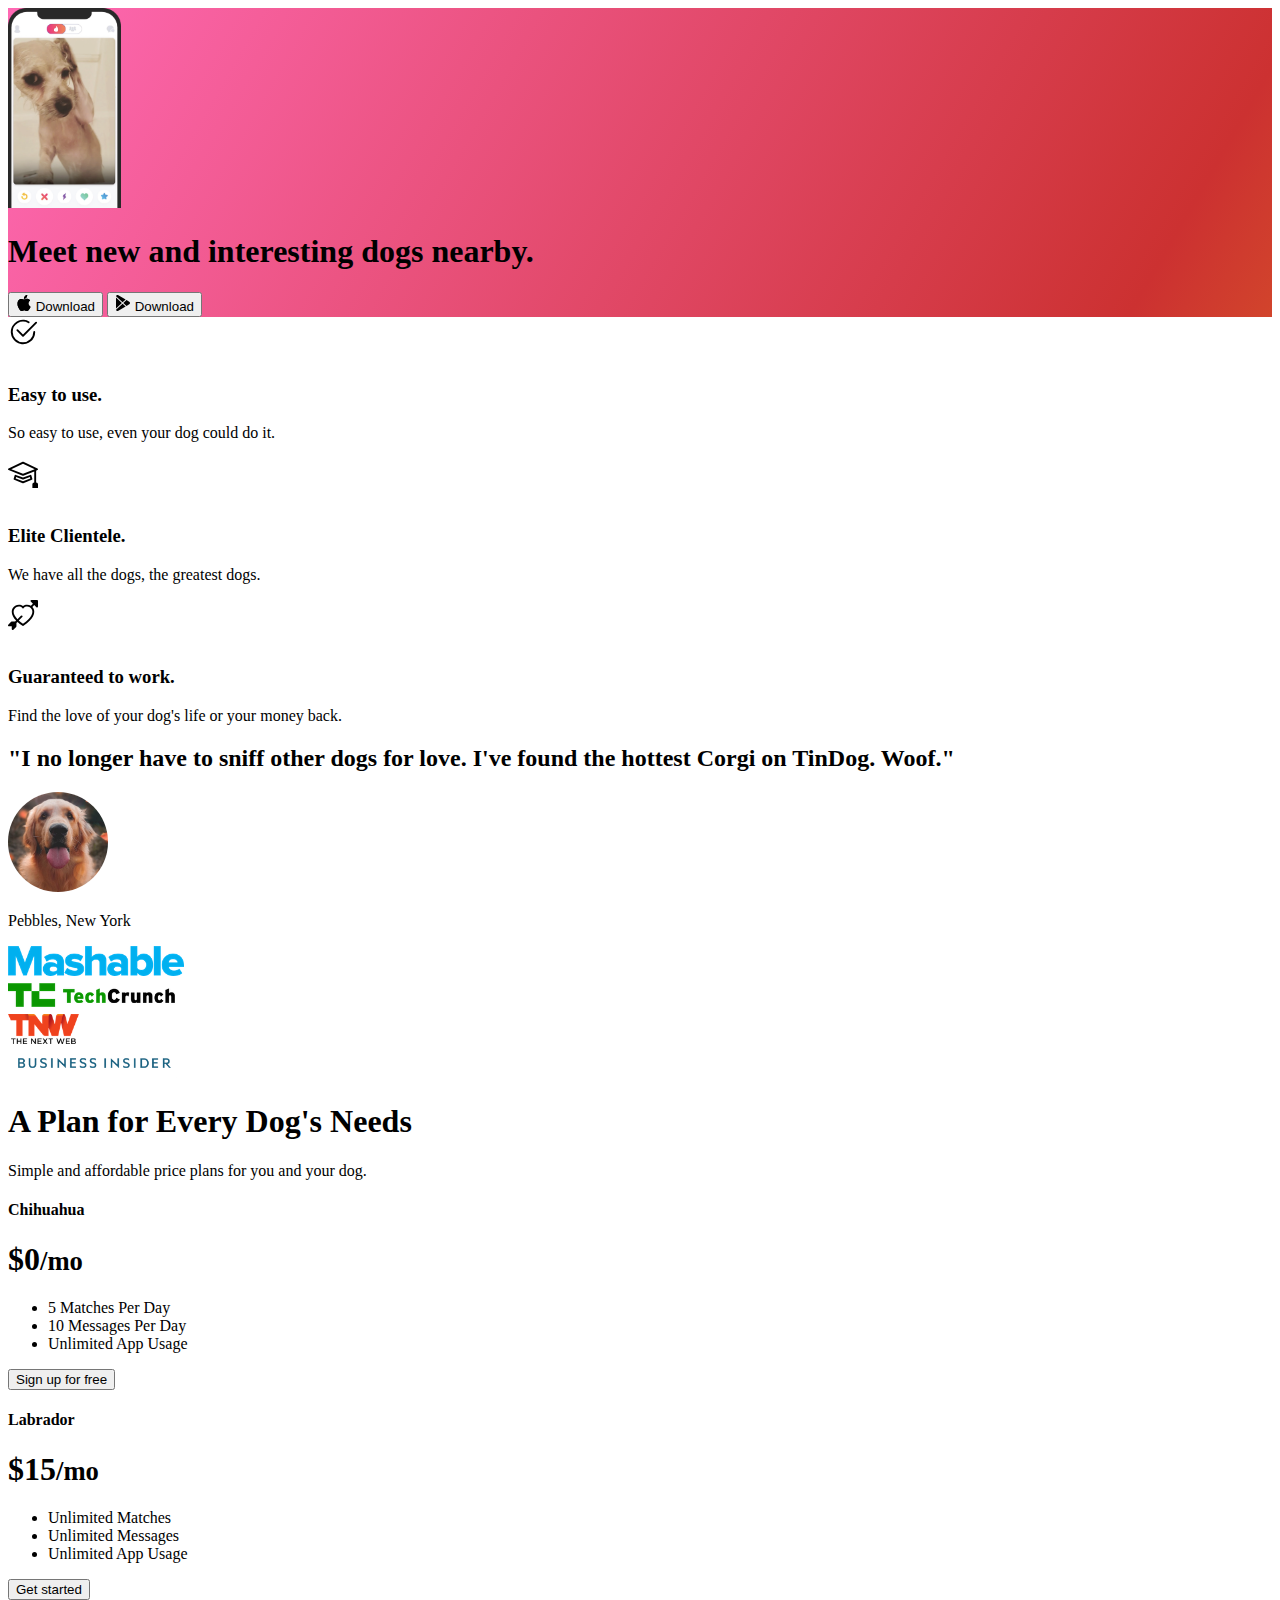
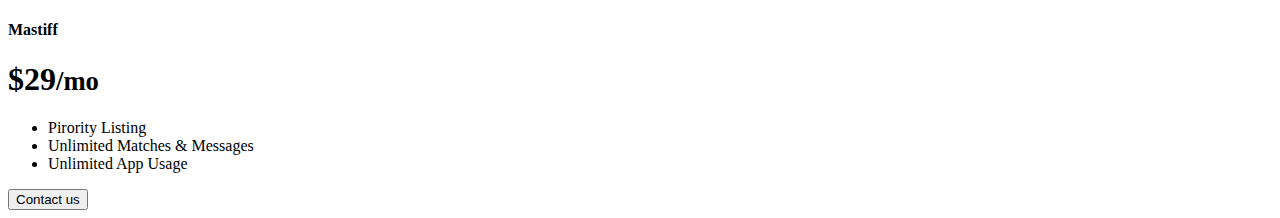
==== index.html @ 43894320 "File added" ====
<!DOCTYPE html>
<html lang="en">

<head>
  <meta charset="UTF-8">
  <meta name="viewport" content="width=device-width, initial-scale=1.0">
  <title>TinDog</title>
  <link href="style.css" rel="stylesheet" />
  <link href="https://cdn.jsdelivr.net/npm/bootstrap@5.3.2/dist/css/bootstrap.min.css" rel="stylesheet"
    integrity="sha384-T3c6CoIi6uLrA9TneNEoa7RxnatzjcDSCmG1MXxSR1GAsXEV/Dwwykc2MPK8M2HN" crossorigin="anonymous">
</head>

<body>
  <section class="gradient-background">
    <div class="container col-xxl-8 px-4 pt-5">
      <div class="row flex-lg-row-reverse align-items-center g-5 pt-5">
        <div class="col-10 col-sm-8 col-lg-6 pb-0">
          <img src="iphone.png" class="d-block mx-lg-auto img-fluid" alt="Image Missing" height="200" loading="lazy">
        </div>
        <div class="col-lg-6">
          <h1 class="display-5 fw-bold text-body-emphasis lh-1 mb-3">Meet new and interesting dogs nearby.</h1>
          <div class="d-grid gap-2 d-md-flex justify-content-md-start">
            <button type="button" class="btn btn-light btn-lg px-4 me-md-2"><svg xmlns="http://www.w3.org/2000/svg"
                width="16" height="16" fill="currentColor" class="bi bi-apple mb-1" viewBox="0 0 16 16">
                <path
                  d="M11.182.008C11.148-.03 9.923.023 8.857 1.18c-1.066 1.156-.902 2.482-.878 2.516.024.034 1.52.087 2.475-1.258.955-1.345.762-2.391.728-2.43Zm3.314 11.733c-.048-.096-2.325-1.234-2.113-3.422.212-2.189 1.675-2.789 1.698-2.854.023-.065-.597-.79-1.254-1.157a3.692 3.692 0 0 0-1.563-.434c-.108-.003-.483-.095-1.254.116-.508.139-1.653.589-1.968.607-.316.018-1.256-.522-2.267-.665-.647-.125-1.333.131-1.824.328-.49.196-1.422.754-2.074 2.237-.652 1.482-.311 3.83-.067 4.56.244.729.625 1.924 1.273 2.796.576.984 1.34 1.667 1.659 1.899.319.232 1.219.386 1.843.067.502-.308 1.408-.485 1.766-.472.357.013 1.061.154 1.782.539.571.197 1.111.115 1.652-.105.541-.221 1.324-1.059 2.238-2.758.347-.79.505-1.217.473-1.282Z" />
                <path
                  d="M11.182.008C11.148-.03 9.923.023 8.857 1.18c-1.066 1.156-.902 2.482-.878 2.516.024.034 1.52.087 2.475-1.258.955-1.345.762-2.391.728-2.43Zm3.314 11.733c-.048-.096-2.325-1.234-2.113-3.422.212-2.189 1.675-2.789 1.698-2.854.023-.065-.597-.79-1.254-1.157a3.692 3.692 0 0 0-1.563-.434c-.108-.003-.483-.095-1.254.116-.508.139-1.653.589-1.968.607-.316.018-1.256-.522-2.267-.665-.647-.125-1.333.131-1.824.328-.49.196-1.422.754-2.074 2.237-.652 1.482-.311 3.83-.067 4.56.244.729.625 1.924 1.273 2.796.576.984 1.34 1.667 1.659 1.899.319.232 1.219.386 1.843.067.502-.308 1.408-.485 1.766-.472.357.013 1.061.154 1.782.539.571.197 1.111.115 1.652-.105.541-.221 1.324-1.059 2.238-2.758.347-.79.505-1.217.473-1.282Z" />
              </svg> Download</button>
            <button type="button" class="btn btn-outline-light btn-lg px-4"> <svg xmlns="http://www.w3.org/2000/svg"
                width="16" height="16" fill="currentColor" class="bi bi-google-play mb-1" viewBox="0 0 16 16">
                <path
                  d="M14.222 9.374c1.037-.61 1.037-2.137 0-2.748L11.528 5.04 8.32 8l3.207 2.96 2.694-1.586Zm-3.595 2.116L7.583 8.68 1.03 14.73c.201 1.029 1.36 1.61 2.303 1.055l7.294-4.295ZM1 13.396V2.603L6.846 8 1 13.396ZM1.03 1.27l6.553 6.05 3.044-2.81L3.333.215C2.39-.341 1.231.24 1.03 1.27Z" />
              </svg>
              Download</button>
          </div>
        </div>
      </div>
    </div>
  </section>

  <section id="feature">
    <div class="container mt-5">
      <div class="row g-4 py-5 row-cols-1 row-cols-lg-3">
        <div class="col d-flex align-items-start">
          <div
            class="icon-square text-body-emphasis bg-body-secondary d-inline-flex align-items-center justify-content-center fs-4 flex-shrink-0 me-3">
            <svg xmlns="http://www.w3.org/2000/svg" height="30" fill="currentColor" class="bi bi-check2-circle"
              viewBox="0 0 16 16">
              <path
                d="M2.5 8a5.5 5.5 0 0 1 8.25-4.764.5.5 0 0 0 .5-.866A6.5 6.5 0 1 0 14.5 8a.5.5 0 0 0-1 0 5.5 5.5 0 1 1-11 0z" />
              <path
                d="M15.354 3.354a.5.5 0 0 0-.708-.708L8 9.293 5.354 6.646a.5.5 0 1 0-.708.708l3 3a.5.5 0 0 0 .708 0l7-7z" />
            </svg>
          </div>
          <div>
            <h3 class="fs-2 text-body-emphasis">Easy to use.</h3>
            <p>So easy to use, even your dog could do it.</p>

          </div>
        </div>
        <div class="col d-flex align-items-start">
          <div
            class="icon-square text-body-emphasis bg-body-secondary d-inline-flex align-items-center justify-content-center fs-4 flex-shrink-0 me-3">
            <svg xmlns="http://www.w3.org/2000/svg" height="30" fill="currentColor" class="bi bi-mortarboard"
              viewBox="0 0 16 16">
              <path
                d="M8.211 2.047a.5.5 0 0 0-.422 0l-7.5 3.5a.5.5 0 0 0 .025.917l7.5 3a.5.5 0 0 0 .372 0L14 7.14V13a1 1 0 0 0-1 1v2h3v-2a1 1 0 0 0-1-1V6.739l.686-.275a.5.5 0 0 0 .025-.917l-7.5-3.5ZM8 8.46 1.758 5.965 8 3.052l6.242 2.913L8 8.46Z" />
              <path
                d="M4.176 9.032a.5.5 0 0 0-.656.327l-.5 1.7a.5.5 0 0 0 .294.605l4.5 1.8a.5.5 0 0 0 .372 0l4.5-1.8a.5.5 0 0 0 .294-.605l-.5-1.7a.5.5 0 0 0-.656-.327L8 10.466 4.176 9.032Zm-.068 1.873.22-.748 3.496 1.311a.5.5 0 0 0 .352 0l3.496-1.311.22.748L8 12.46l-3.892-1.556Z" />
            </svg>
          </div>
          <div>
            <h3 class="fs-2 text-body-emphasis">Elite Clientele.</h3>
            <p>We have all the dogs, the greatest dogs.</p>

          </div>
        </div>
        <div class="col d-flex align-items-start">
          <div
            class="icon-square text-body-emphasis bg-body-secondary d-inline-flex align-items-center justify-content-center fs-4 flex-shrink-0 me-3">
            <svg xmlns="http://www.w3.org/2000/svg" height="30" fill="currentColor" class="bi bi-arrow-through-heart"
              viewBox="0 0 16 16">
              <path fill-rule="evenodd"
                d="M2.854 15.854A.5.5 0 0 1 2 15.5V14H.5a.5.5 0 0 1-.354-.854l1.5-1.5A.5.5 0 0 1 2 11.5h1.793l.53-.53c-.771-.802-1.328-1.58-1.704-2.32-.798-1.575-.775-2.996-.213-4.092C3.426 2.565 6.18 1.809 8 3.233c1.25-.98 2.944-.928 4.212-.152L13.292 2 12.147.854A.5.5 0 0 1 12.5 0h3a.5.5 0 0 1 .5.5v3a.5.5 0 0 1-.854.354L14 2.707l-1.006 1.006c.236.248.44.531.6.845.562 1.096.585 2.517-.213 4.092-.793 1.563-2.395 3.288-5.105 5.08L8 13.912l-.276-.182a21.86 21.86 0 0 1-2.685-2.062l-.539.54V14a.5.5 0 0 1-.146.354l-1.5 1.5Zm2.893-4.894A20.419 20.419 0 0 0 8 12.71c2.456-1.666 3.827-3.207 4.489-4.512.679-1.34.607-2.42.215-3.185-.817-1.595-3.087-2.054-4.346-.761L8 4.62l-.358-.368c-1.259-1.293-3.53-.834-4.346.761-.392.766-.464 1.845.215 3.185.323.636.815 1.33 1.519 2.065l1.866-1.867a.5.5 0 1 1 .708.708L5.747 10.96Z" />
            </svg>
          </div>
          <div>
            <h3 class="fs-2 text-body-emphasis">Guaranteed to work.</h3>
            <p>Find the love of your dog's life or your money back.</p>
          </div>
        </div>
      </div>
    </div>
  </section>
  <section id="testomonial">
    <div class="my-5">
      <div class="p-5 text-center bg-body-tertiary">
        <div class="container py-5">
          <h2 class="text-body-emphasis">"I no longer have to sniff other dogs for love. I've found the hottest Corgi on
            TinDog. Woof."</h2>
          <img class="dog-img mt-5" src="dog-img.jpg" alt="Dog Image" />
          <p class="col-lg-8 mx-auto lead mt-2">
            Pebbles, New York
          </p>
        </div>
        <div class="container">
          <div class="row">
            <div class="col-sm-12 col-lg-3"><img src="mashable.png" alt="mashable" height="30"></div>
            <div class="col-sm-12 col-lg-3"><img src="techcrunch.png" alt="techcrunch" height="30"></div>
            <div class="col-sm-12 col-lg-3"><img src="tnw.png" alt="tnv" height="30"></div>
            <div class="col-sm-12 col-lg-3"><img src="bizinsider.png" alt="bizinsider" height="30"></div>
          </div>
        </div>
      </div>
    </div>
  </section>
  <section id="pricing">
    <div class="container">
      <div class="pricing-header p-3 pb-md-4 mx-auto text-center">
        <h1 class="display-4 fw-normal text-body-emphasis">A Plan for Every Dog's Needs</h1>
        <p class="fs-5 text-body-secondary">Simple and affordable price plans for you and your dog.
        </p>
      </div>
      <div class="row row-cols-1 row-cols-md-3 mb-3 text-center">
        <div class="col">
          <div class="card mb-4 rounded-3 shadow-sm">
            <div class="card-header py-3">
              <h4 class="my-0 fw-normal">Chihuahua</h4>
            </div>
            <div class="card-body">
              <h1 class="card-title pricing-card-title">$0<small class="text-body-secondary fw-light">/mo</small></h1>
              <ul class="list-unstyled mt-3 mb-4">
                <li>5 Matches Per Day</li>
                <li> 10 Messages Per Day</li>
                <li>Unlimited App Usage</li>
              </ul>
              <button type="button" class="w-100 btn btn-lg btn-outline-dark">Sign up for free</button>
            </div>
          </div>
        </div>
        <div class="col">
          <div class="card mb-4 rounded-3 shadow-sm">
            <div class="card-header py-3">
              <h4 class="my-0 fw-normal">Labrador</h4>
            </div>
            <div class="card-body">
              <h1 class="card-title pricing-card-title">$15<small class="text-body-secondary fw-light">/mo</small></h1>
              <ul class="list-unstyled mt-3 mb-4">
                <li>Unlimited Matches</li>
                <li>Unlimited Messages</li>
                <li>Unlimited App Usage</li>
              </ul>
              <button type="button" class="w-100 btn btn-lg btn-dark">Get started</button>
            </div>
          </div>
        </div>
        <div class="col">
          <div class="card mb-4 rounded-3 shadow-sm border-primary">
            <div class="card-header py-3 text-bg-dark border-primary">
              <h4 class="my-0 fw-normal">Mastiff</h4>
            </div>
            <div class="card-body">
              <h1 class="card-title pricing-card-title">$29<small class="text-body-secondary fw-light">/mo</small></h1>
              <ul class="list-unstyled mt-3 mb-4">
                <li>Pirority Listing</li>
                <li>Unlimited Matches & Messages</li>
                <li>Unlimited App Usage</li>
              </ul>
              <button type="button" class="w-100 btn btn-lg btn-dark">Contact us</button>
            </div>
          </div>
        </div>
      </div>
    </div>
  </section>



  <script src="https://cdn.jsdelivr.net/npm/bootstrap@5.3.2/dist/js/bootstrap.bundle.min.js"
    integrity="sha384-C6RzsynM9kWDrMNeT87bh95OGNyZPhcTNXj1NW7RuBCsyN/o0jlpcV8Qyq46cDfL"
    crossorigin="anonymous"></script>

</body>

</html>
---- style.css ----
.gradient-background{
    background-image:linear-gradient(300deg,rgb(255, 221, 0),rgb(204, 49, 49),hotpink);
    animation:anim 18s ease infinite;
    background-size:180% 180%;
}

@keyframes anim{
    0%{
        background-position:0% 50%;
    }
    50%{
        background-position:100% 50%;
    }
    100%{
        background-position:0% 50%;
    }
}
.icon-square {
    width: 3rem;
    height: 3rem;
    border-radius: 0.75rem;
}
.dog-img{
    height:100px;
    border-radius:50%;
}
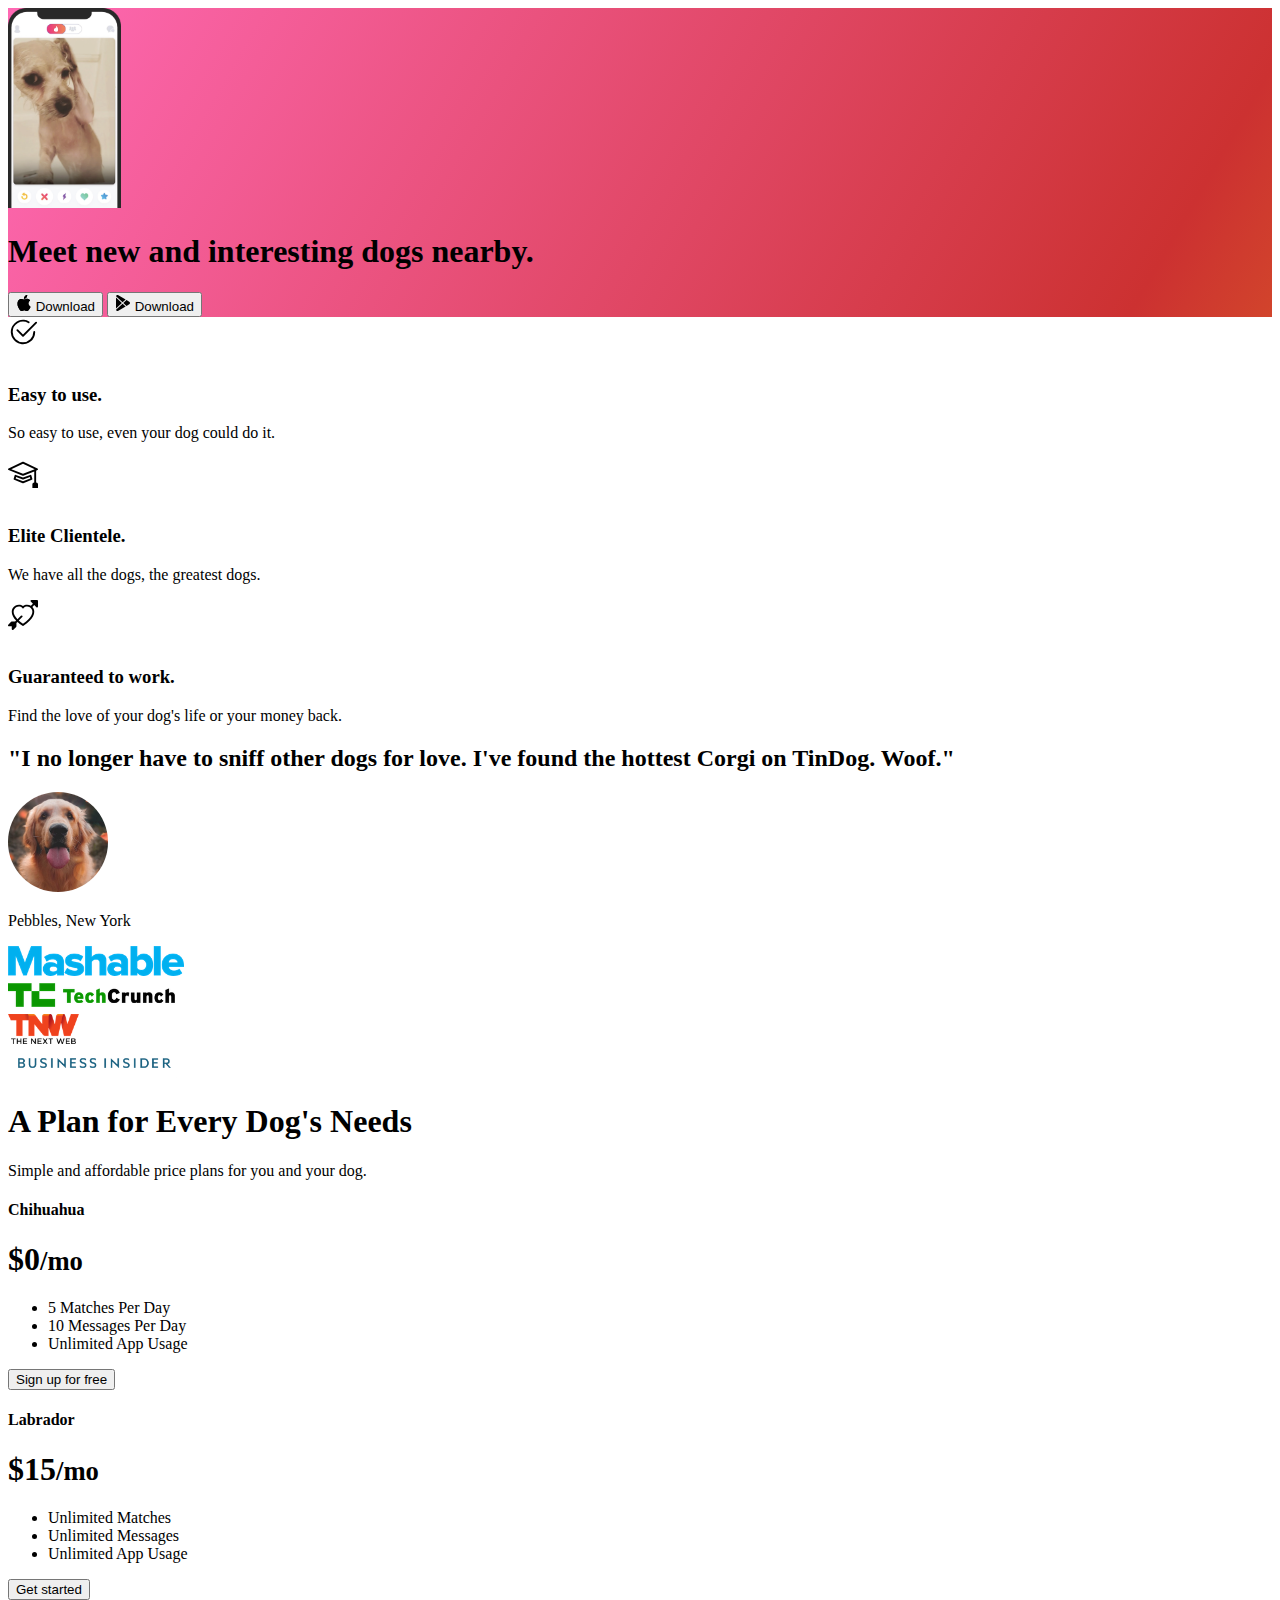
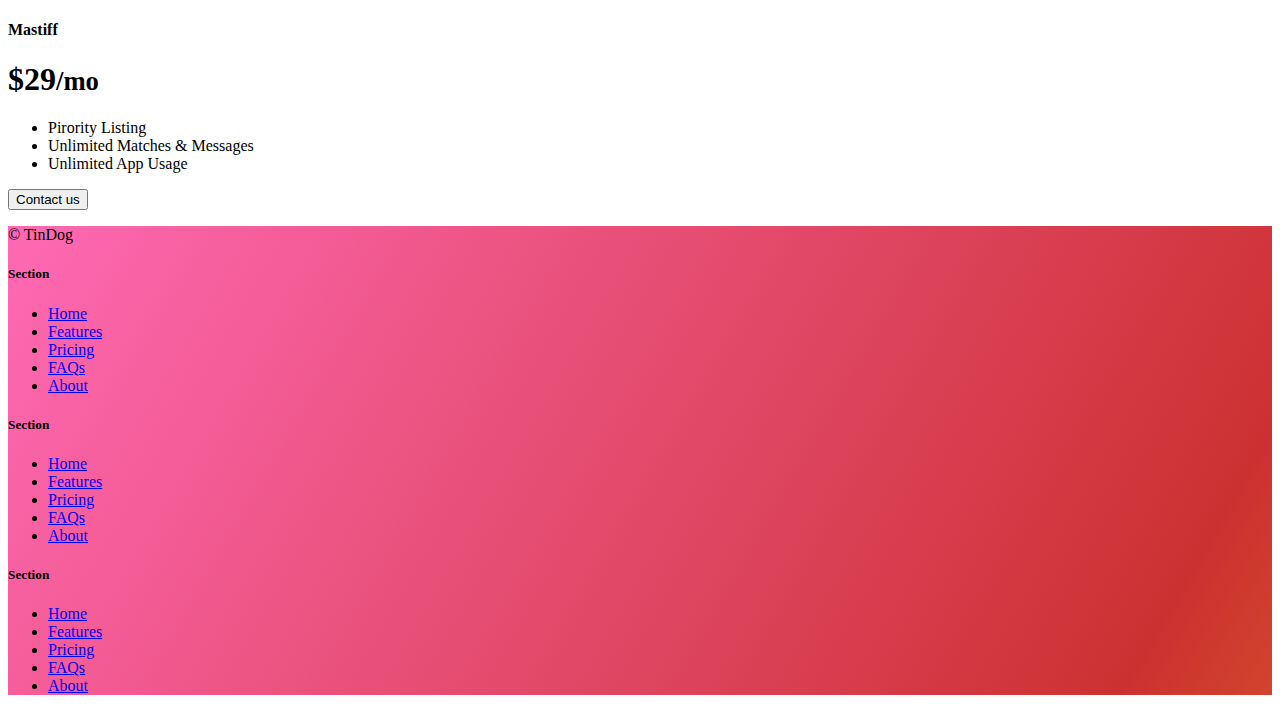
==== commit 01899d75: "File Nodify" ====
--- a/index.html
+++ b/index.html
@@ -174,7 +174,53 @@
       </div>
     </div>
   </section>
-
+  <section id="footer" class="gradient-background">
+    <div class="container">
+      <footer class="row row-cols-1 row-cols-sm-2 row-cols-md-5 py-5 mt-5 ">
+        <div class="col mb-3">
+          
+          <p class="text-body-secondary">© TinDog</p>
+        </div>
+    
+        <div class="col mb-3">
+    
+        </div>
+    
+        <div class="col mb-3">
+          <h5>Section</h5>
+          <ul class="nav flex-column">
+            <li class="nav-item mb-2"><a href="#" class="nav-link p-0 text-body-secondary">Home</a></li>
+            <li class="nav-item mb-2"><a href="#" class="nav-link p-0 text-body-secondary">Features</a></li>
+            <li class="nav-item mb-2"><a href="#" class="nav-link p-0 text-body-secondary">Pricing</a></li>
+            <li class="nav-item mb-2"><a href="#" class="nav-link p-0 text-body-secondary">FAQs</a></li>
+            <li class="nav-item mb-2"><a href="#" class="nav-link p-0 text-body-secondary">About</a></li>
+          </ul>
+        </div>
+    
+        <div class="col mb-3">
+          <h5>Section</h5>
+          <ul class="nav flex-column">
+            <li class="nav-item mb-2"><a href="#" class="nav-link p-0 text-body-secondary">Home</a></li>
+            <li class="nav-item mb-2"><a href="#" class="nav-link p-0 text-body-secondary">Features</a></li>
+            <li class="nav-item mb-2"><a href="#" class="nav-link p-0 text-body-secondary">Pricing</a></li>
+            <li class="nav-item mb-2"><a href="#" class="nav-link p-0 text-body-secondary">FAQs</a></li>
+            <li class="nav-item mb-2"><a href="#" class="nav-link p-0 text-body-secondary">About</a></li>
+          </ul>
+        </div>
+    
+        <div class="col mb-3">
+          <h5>Section</h5>
+          <ul class="nav flex-column">
+            <li class="nav-item mb-2"><a href="#" class="nav-link p-0 text-body-secondary">Home</a></li>
+            <li class="nav-item mb-2"><a href="#" class="nav-link p-0 text-body-secondary">Features</a></li>
+            <li class="nav-item mb-2"><a href="#" class="nav-link p-0 text-body-secondary">Pricing</a></li>
+            <li class="nav-item mb-2"><a href="#" class="nav-link p-0 text-body-secondary">FAQs</a></li>
+            <li class="nav-item mb-2"><a href="#" class="nav-link p-0 text-body-secondary">About</a></li>
+          </ul>
+        </div>
+      </footer>
+    </div>
+  </section>
 
 
   <script src="https://cdn.jsdelivr.net/npm/bootstrap@5.3.2/dist/js/bootstrap.bundle.min.js"
